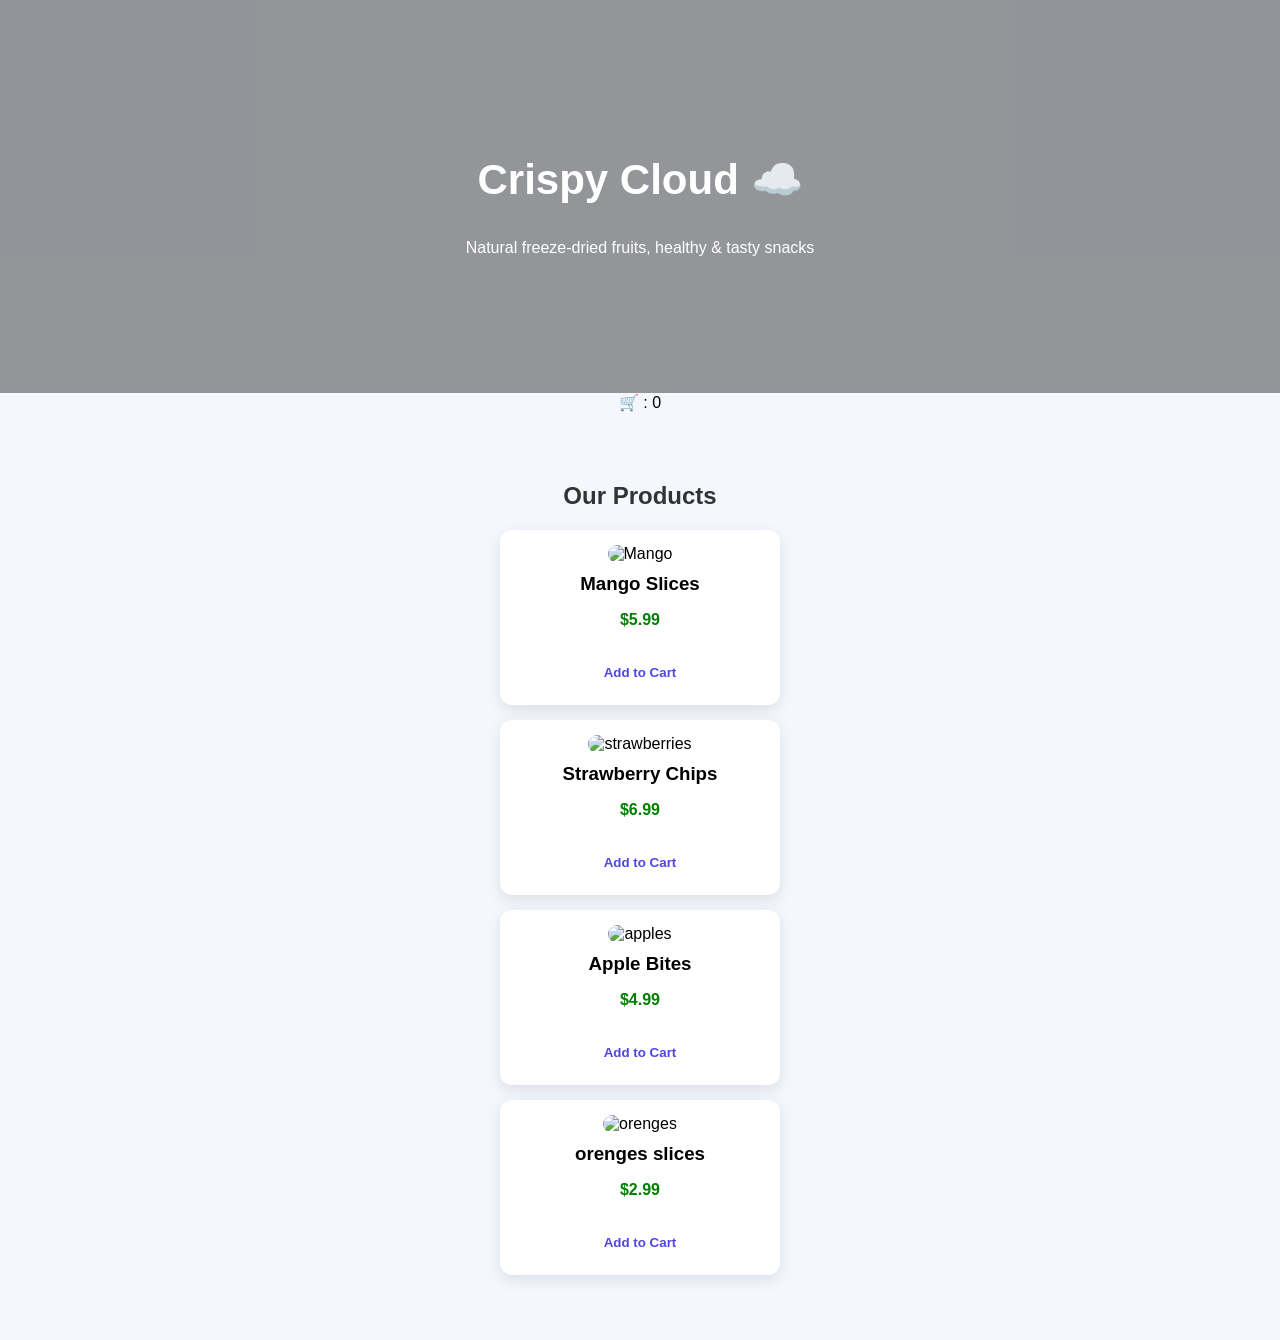
==== landing page crispy cloud/landing.html @ 9ec24c6e "sycn changes" ====
<!DOCTYPE html>
<html lang="en">
<head>
  <meta charset="UTF-8">
  <meta name="viewport" content="width=device-width, initial-scale=1.0">
  <title>Crispy Cloud</title>
  <link rel="stylesheet" href="style.css">
</head>

<body class="crispy">

  <!-- HERO -->
  <section class="hero">
    <h1>Crispy Cloud ☁️</h1>
    <p>Natural freeze-dried fruits, healthy & tasty snacks</p>

   
  </section>
  🛒 : <span id="cartCount">0</span>


  <!-- PRODUCTS -->
  <section class="products">

    <h2>Our Products</h2>

    <div class="card">
      <img src="https://images.pexels.com/photos/4499212/pexels-photo-4499212.jpeg"alt="Mango">
      <h3>Mango Slices</h3>
      <p>$5.99</p>
      <button onclick="addToCart('mango')">Add to Cart</button>
    </div>
    

    <div class="card">
      <img src="https://media.istockphoto.com/id/939430546/photo/freeze-dried-strawberries-on-a-slate-counter.jpg?s=1024x1024&w=is&k=20&c=JDBqrkuAlf7ROOGA_8keBMOjxjpba4OIApxmFnCRZI4=" alt="strawberries">
      <h3>Strawberry Chips</h3>
      <p>$6.99</p>
      <button onclick="addToCart('Strawberry Chips')">Add to Cart</button>
    </div>

    <div class="card">
      <img src="https://images.pexels.com/photos/6823266/pexels-photo-6823266.jpeg" alt="apples" >
      <h3>Apple Bites</h3>
      <p>$4.99</p>
      <button onclick="addToCart('Apple Bites')">Add to Cart</button>
    </div>

    <div class="card">
      <img src="    https://images.pexels.com/photos/3471790/pexels-photo-3471790.jpeg" alt="orenges" >
      <h3>orenges slices</h3>
      <p>$2.99</p>
      <button onclick="addToCart('orenges slices')">Add to Cart</button>
    </div>
  </section>
  <script src="script.js"></script>
</body>
</html>
---- landing page crispy cloud/style.css ----
body {
  margin: 0;
  font-family: Arial, sans-serif;
  background: #f5f7ff;
  text-align: center;
}

/* HERO */
.hero {
  background: linear-gradient(135deg, #4f46e5, #9333ea);
  color: white;
  padding: 100px 20px;
}

.hero h1 {
  font-size: 42px;
}

button {
  padding: 10px 20px;
  border: none;
  background: white;
  color: #4f46e5;
  cursor: pointer;
  margin-top: 10px;
  border-radius: 10px;
  font-weight: bold;
}

/* PRODUCTS */
.products {
  padding: 50px 20px;
}

.products h2 {
  margin-bottom: 20px;
  color: #333;
}

.card {
  background: white;
  margin: 15px auto;
  padding: 15px;
  width: 250px;
  border-radius: 12px;
  box-shadow: 0 5px 15px rgba(0,0,0,0.1);
}

.card img {
  width: 100%;
  border-radius: 10px;
}

.card h3 {
  margin: 10px 0 5px;
}

.card p {
  color: green;
  font-weight: bold;
}

/* WHY */
.why {
  padding: 50px 20px;
  background: #eef2ff;
}
.hero {
  background-image: url("https://images.unsplash.com/photo-1619566636858-adf3ef46400b?auto=format&fit=crop&w=1400");
  background-size: cover;
  background-position: center;
  color: white;
  padding: 120px 20px;
  position: relative;
}
.hero::before {
  content: "";
  position: absolute;
  top: 0;
  left: 0;
  height: 100%;
  width: 100%;
  background: rgba(0,0,0,0.4);
}

.hero * {
  position: relative;
  z-index: 1;
}
.cart {
  position: fixed;
  top: 15px;
  right: 15px;
  background: linear-gradient(135deg, #000, #333);
  color: white;
  padding: 33px 25px;
  font-size: 88px;
  border-radius: 50px;
  box-shadow: 0 5px 15px rgba(0,0,0,0.3);
}
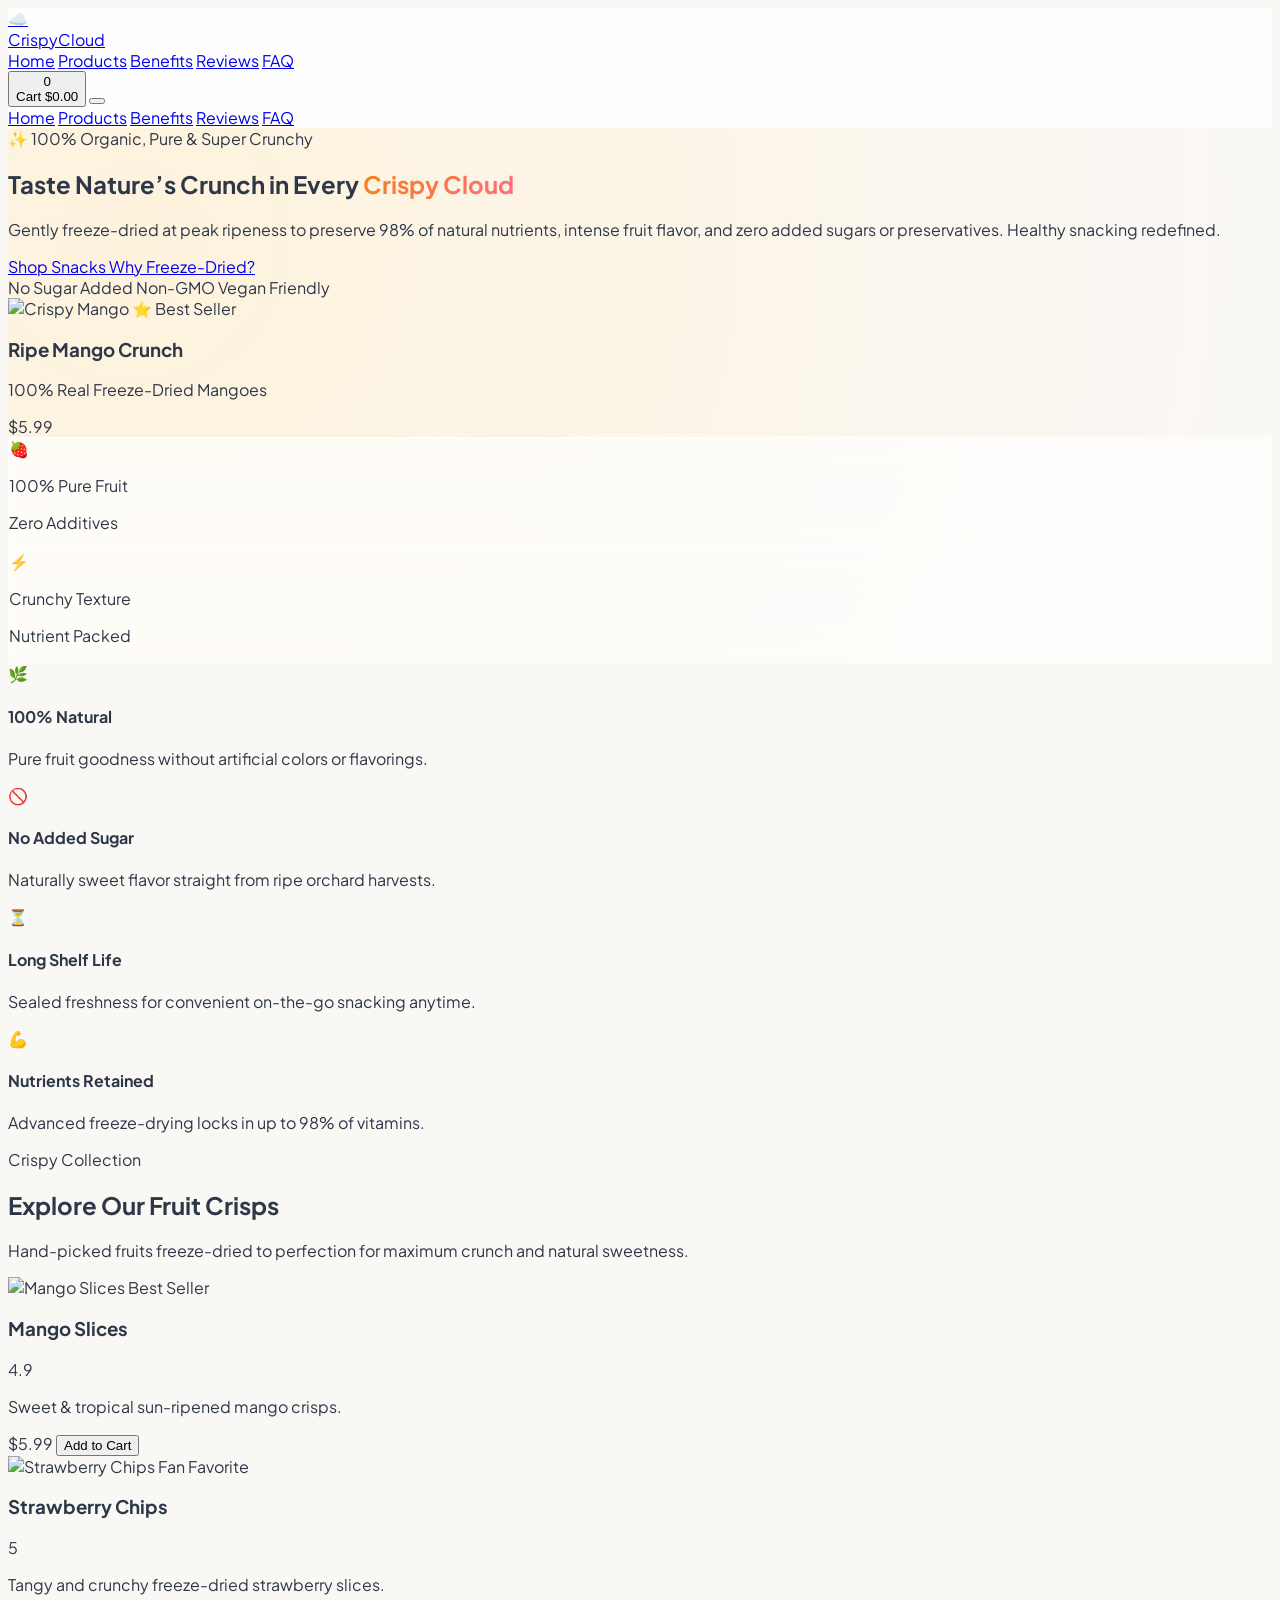
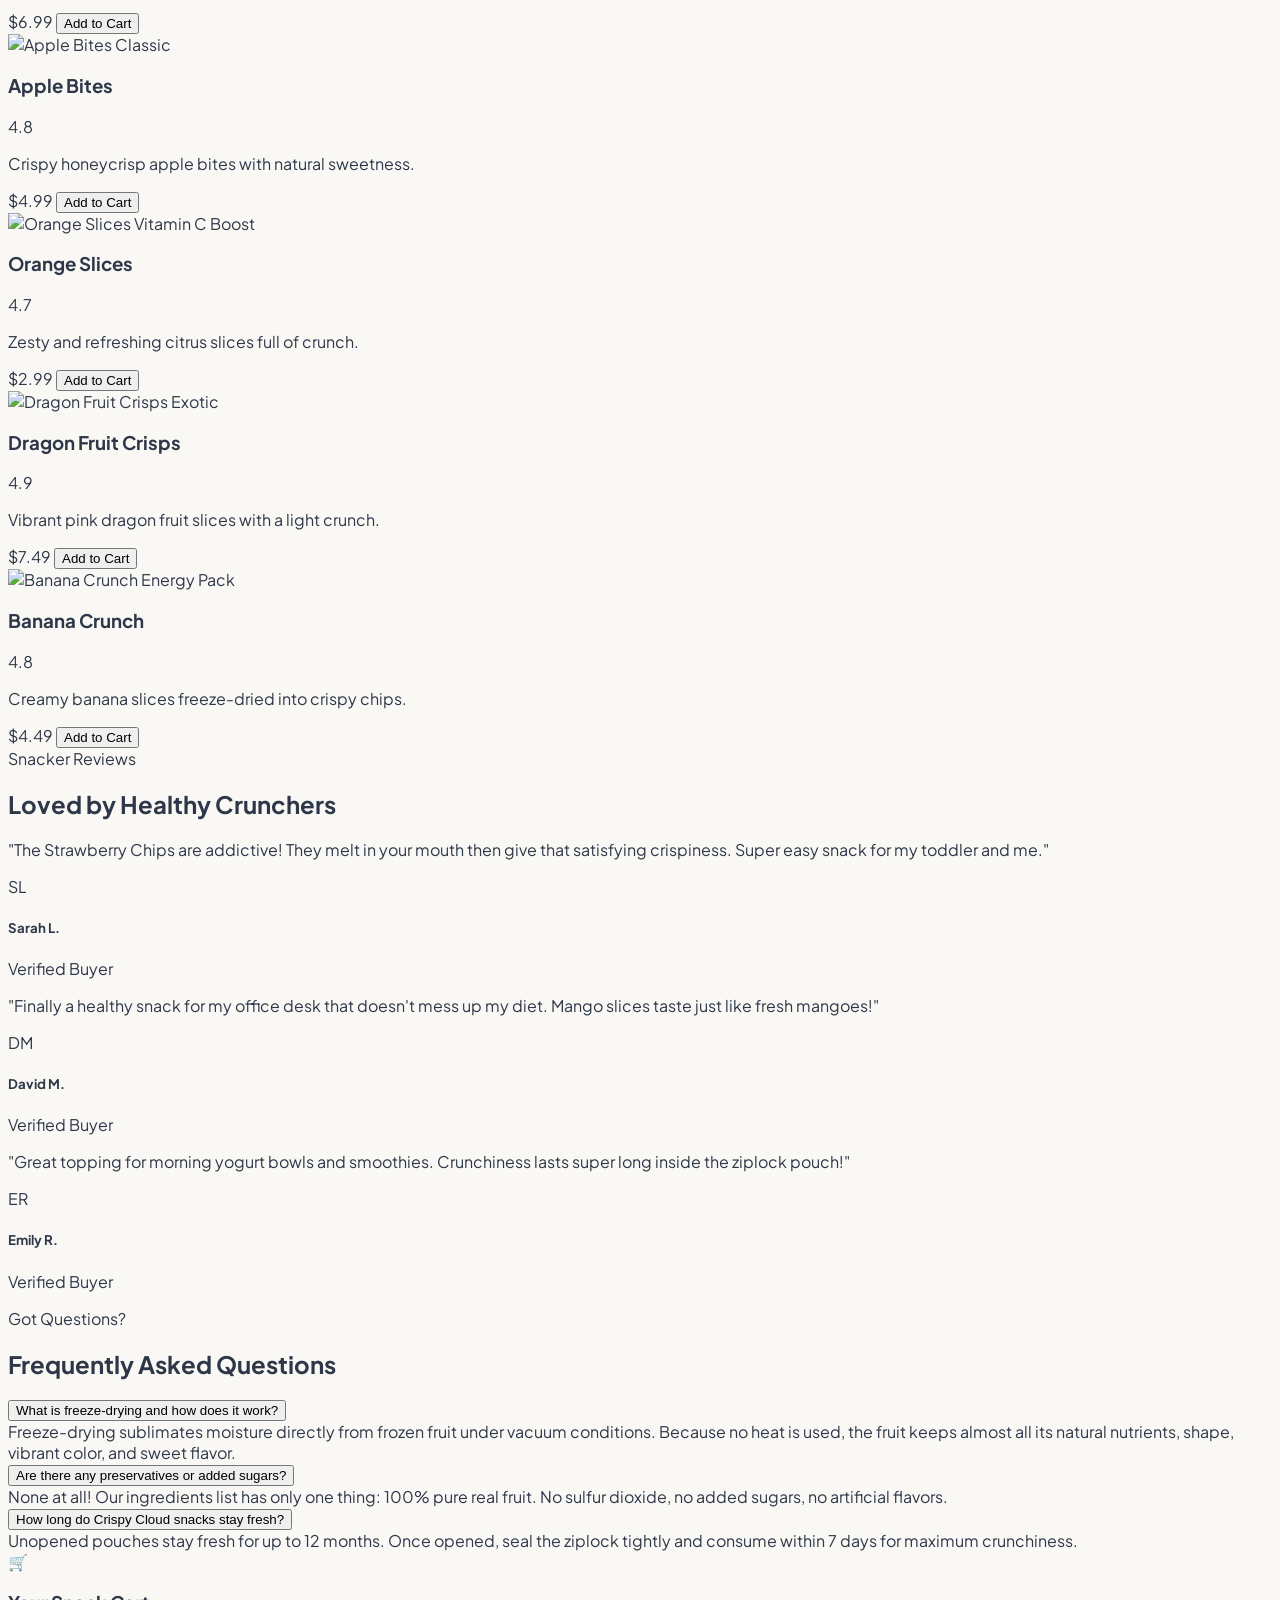
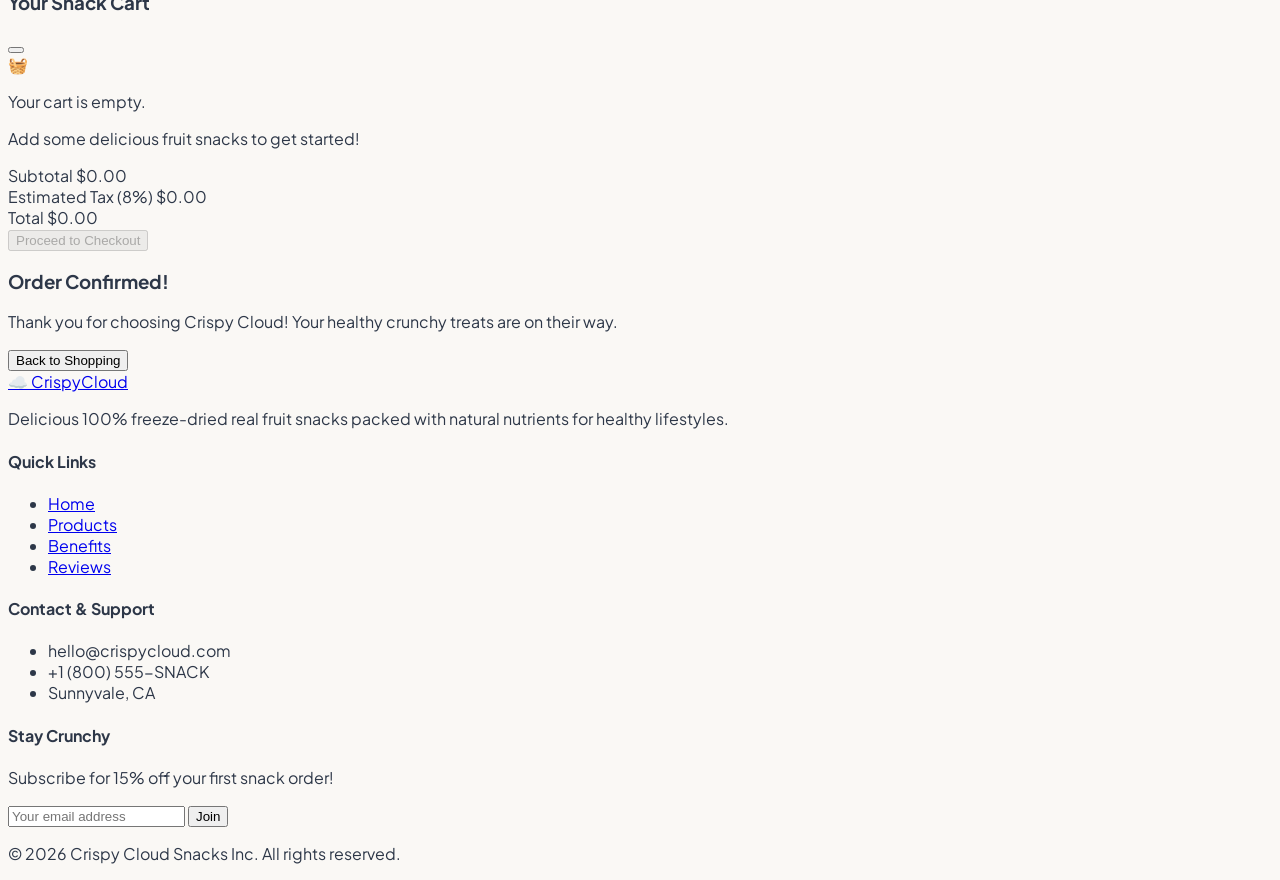
==== commit f46437f9: "Update Crisp Cloud code & UI fixes" ====
--- a/landing page crispy cloud/landing.html
+++ b/landing page crispy cloud/landing.html
@@ -1,59 +1,769 @@
-
 <!DOCTYPE html>
-<html lang="en">
+<html lang="en" class="scroll-smooth">
 <head>
   <meta charset="UTF-8">
   <meta name="viewport" content="width=device-width, initial-scale=1.0">
-  <title>Crispy Cloud</title>
-  <link rel="stylesheet" href="style.css">
+  <title>Crispy Cloud ☁️ | Freeze-Dried Natural Fruit Snacks</title>
+  
+  <link rel="preconnect" href="https://fonts.googleapis.com">
+  <link rel="preconnect" href="https://fonts.gstatic.com" crossorigin>
+  <link href="https://fonts.googleapis.com/css2?family=Plus+Jakarta+Sans:wght@400;500;600;700;800&family=Outfit:wght@500;600;700;800&display=swap" rel="stylesheet">
+  <script src="https://cdn.tailwindcss.com"></script>
+  <script src="https://cdnjs.cloudflare.com/ajax/libs/font-awesome/6.4.0/js/all.min.js"></script>
+
+  <script>
+    tailwind.config = {
+      theme: {
+        extend: {
+          fontFamily: {
+            sans: ['Plus Jakarta Sans', 'sans-serif'],
+            heading: ['Outfit', 'sans-serif'],
+          },
+          colors: {
+            brand: {
+              50: '#fff9ed',
+              100: '#fef1d6',
+              200: '#fce0ac',
+              300: '#fbc978',
+              400: '#f9a742',
+              500: '#f78318',
+              600: '#e8650c',
+              700: '#c04a0c',
+              800: '#993a12',
+              900: '#7b3113',
+            },
+            cloud: {
+              bg: '#FAF8F5',
+              card: '#FFFFFF',
+              accent: '#38BDF8',
+              pink: '#FF6B81',
+              purple: '#A855F7'
+            }
+          },
+          boxShadow: {
+            'soft': '0 10px 30px -10px rgba(247, 131, 24, 0.15)',
+            'card': '0 12px 35px rgba(0, 0, 0, 0.04)',
+            'glass': '0 8px 32px 0 rgba(31, 38, 135, 0.07)',
+          },
+          animation: {
+            'float': 'float 4s ease-in-out infinite',
+            'bounce-slow': 'bounce 3s infinite',
+          },
+          keyframes: {
+            float: {
+              '0%, 100%': { transform: 'translateY(0px)' },
+              '50%': { transform: 'translateY(-12px)' },
+            }
+          }
+        }
+      }
+    }
+  </script>
+
+  <style>
+    body {
+      background-color: #FAF8F5;
+      font-family: 'Plus Jakarta Sans', sans-serif;
+      color: #2D3748;
+    }
+    
+    .glass-nav {
+      background: rgba(255, 255, 255, 0.85);
+      backdrop-filter: blur(12px);
+      -webkit-backdrop-filter: blur(12px);
+    }
+
+    .glass-card {
+      background: rgba(255, 255, 255, 0.7);
+      backdrop-filter: blur(16px);
+      -webkit-backdrop-filter: blur(16px);
+      border: 1px solid rgba(255, 255, 255, 0.8);
+    }
+
+    .gradient-hero {
+      background: radial-gradient(circle at 10% 20%, rgba(254, 241, 214, 0.8) 0%, rgba(250, 248, 245, 1) 90%);
+    }
+
+    .text-gradient {
+      background: linear-gradient(135deg, #f78318 0%, #FF6B81 100%);
+      background-clip: text;
+      -webkit-background-clip: text;
+      -webkit-text-fill-color: transparent;
+    }
+
+    /* Custom scrollbar */
+    ::-webkit-scrollbar {
+      width: 8px;
+    }
+    ::-webkit-scrollbar-track {
+      background: #FAF8F5;
+    }
+    ::-webkit-scrollbar-thumb {
+      background: #fcd34d;
+      border-radius: 9999px;
+    }
+  </style>
 </head>
-
-<body class="crispy">
-
-  <!-- HERO -->
-  <section class="hero">
-    <h1>Crispy Cloud ☁️</h1>
-    <p>Natural freeze-dried fruits, healthy & tasty snacks</p>
-
-   
+<body class="antialiased text-gray-800 overflow-x-hidden selection:bg-brand-200 selection:text-brand-900">
+
+  <!-- HEADER & NAVIGATION -->
+  <header class="fixed top-0 left-0 right-0 z-40 transition-all duration-300 glass-nav border-b border-orange-100/50">
+    <div class="max-w-7xl mx-auto px-4 sm:px-6 lg:px-8 h-20 flex items-center justify-between">
+      
+      <!-- Logo -->
+      <a href="#" class="flex items-center gap-2 group">
+        <div class="w-10 h-10 rounded-2xl bg-gradient-to-tr from-brand-400 to-amber-300 flex items-center justify-center text-xl shadow-md transform group-hover:rotate-12 transition-transform duration-300">
+          ☁️
+        </div>
+        <span class="font-heading font-extrabold text-2xl tracking-tight text-gray-900">
+          Crispy<span class="text-brand-500">Cloud</span>
+        </span>
+      </a>
+
+      <!-- Desktop Links -->
+      <nav class="hidden md:flex items-center space-x-8 font-medium text-gray-600">
+        <a href="#home" class="hover:text-brand-500 transition-colors">Home</a>
+        <a href="#products" class="hover:text-brand-500 transition-colors">Products</a>
+        <a href="#benefits" class="hover:text-brand-500 transition-colors">Benefits</a>
+        <a href="#reviews" class="hover:text-brand-500 transition-colors">Reviews</a>
+        <a href="#faq" class="hover:text-brand-500 transition-colors">FAQ</a>
+      </nav>
+
+      <!-- Cart Button & Mobile Menu Trigger -->
+      <div class="flex items-center gap-4">
+        <button id="cartToggleBtn" onclick="toggleCartDrawer()" class="relative bg-brand-500 hover:bg-brand-600 text-white font-semibold px-4 py-2.5 rounded-2xl shadow-soft hover:shadow-lg transition-all flex items-center gap-3 group active:scale-95">
+          <div class="relative">
+            <i class="fa-solid font-bold fa-basket-shopping text-lg group-hover:scale-110 transition-transform"></i>
+            <span id="cartBadge" class="absolute -top-2.5 -right-3 bg-cloud-pink text-white text-xs font-extrabold w-5 h-5 rounded-full flex items-center justify-center border-2 border-white scale-0 transition-transform">0</span>
+          </div>
+          <span class="hidden sm:inline text-sm font-bold">Cart</span>
+          <span id="cartTotalHeader" class="bg-brand-600/60 px-2 py-0.5 rounded-lg text-xs font-bold">$0.00</span>
+        </button>
+
+        <button onclick="toggleMobileMenu()" class="md:hidden text-gray-700 hover:text-brand-500 focus:outline-none p-2">
+          <i class="fa-solid fa-bars text-2xl"></i>
+        </button>
+      </div>
+    </div>
+
+    <!-- Mobile Nav Menu -->
+    <div id="mobileMenu" class="hidden md:hidden bg-white/95 backdrop-blur-lg border-b border-gray-100 px-4 pt-2 pb-6 space-y-3">
+      <a href="#home" onclick="toggleMobileMenu()" class="block py-2 text-gray-700 font-medium hover:text-brand-500">Home</a>
+      <a href="#products" onclick="toggleMobileMenu()" class="block py-2 text-gray-700 font-medium hover:text-brand-500">Products</a>
+      <a href="#benefits" onclick="toggleMobileMenu()" class="block py-2 text-gray-700 font-medium hover:text-brand-500">Benefits</a>
+      <a href="#reviews" onclick="toggleMobileMenu()" class="block py-2 text-gray-700 font-medium hover:text-brand-500">Reviews</a>
+      <a href="#faq" onclick="toggleMobileMenu()" class="block py-2 text-gray-700 font-medium hover:text-brand-500">FAQ</a>
+    </div>
+  </header>
+
+  <!-- HERO SECTION -->
+  <section id="home" class="pt-32 pb-20 md:pt-40 md:pb-28 gradient-hero relative overflow-hidden">
+    <!-- Ambient Blur Circles -->
+    <div class="absolute top-20 left-10 w-72 h-72 bg-amber-200/40 rounded-full blur-3xl -z-10"></div>
+    <div class="absolute bottom-10 right-10 w-96 h-96 bg-rose-200/30 rounded-full blur-3xl -z-10"></div>
+
+    <div class="max-w-7xl mx-auto px-4 sm:px-6 lg:px-8">
+      <div class="grid grid-cols-1 lg:grid-cols-2 gap-12 lg:gap-8 items-center">
+        
+        <!-- Left Content -->
+        <div class="space-y-6 text-center lg:text-left">
+          <div class="inline-flex items-center gap-2 px-4 py-2 rounded-full bg-orange-100/80 border border-orange-200 text-brand-700 text-sm font-bold shadow-sm">
+            <span class="animate-pulse">✨</span> 100% Organic, Pure & Super Crunchy
+          </div>
+
+          <h1 class="font-heading font-extrabold text-4xl sm:text-5xl lg:text-6xl text-gray-900 leading-tight">
+            Taste Nature’s Crunch in Every <span class="text-gradient">Crispy Cloud</span>
+          </h1>
+
+          <p class="text-lg text-gray-600 max-w-xl mx-auto lg:mx-0 leading-relaxed">
+            Gently freeze-dried at peak ripeness to preserve 98% of natural nutrients, intense fruit flavor, and zero added sugars or preservatives. Healthy snacking redefined.
+          </p>
+
+          <!-- Action Buttons -->
+          <div class="flex flex-col sm:flex-row items-center justify-center lg:justify-start gap-4 pt-2">
+            <a href="#products" class="w-full sm:w-auto bg-brand-500 hover:bg-brand-600 text-white font-bold px-8 py-4 rounded-2xl shadow-soft hover:shadow-xl hover:-translate-y-0.5 transition-all text-center">
+              Shop Snacks <i class="fa-solid fa-arrow-right ml-2 text-sm"></i>
+            </a>
+            <a href="#benefits" class="w-full sm:w-auto bg-white hover:bg-gray-50 text-gray-800 border border-gray-200 font-bold px-8 py-4 rounded-2xl shadow-sm hover:shadow transition-all text-center">
+              Why Freeze-Dried?
+            </a>
+          </div>
+
+          <!-- Quick Trust Indicators -->
+          <div class="pt-6 border-t border-orange-100 flex items-center justify-center lg:justify-start gap-6 text-xs sm:text-sm font-semibold text-gray-500">
+            <span class="flex items-center gap-1.5"><i class="fa-solid fa-circle-check text-green-500"></i> No Sugar Added</span>
+            <span class="flex items-center gap-1.5"><i class="fa-solid fa-circle-check text-green-500"></i> Non-GMO</span>
+            <span class="flex items-center gap-1.5"><i class="fa-solid fa-circle-check text-green-500"></i> Vegan Friendly</span>
+          </div>
+        </div>
+
+        <!-- Right Visual Showcase -->
+        <div class="relative flex justify-center items-center">
+          <!-- Main Floating Card Display -->
+          <div class="relative w-full max-w-md lg:max-w-lg">
+            
+            <div class="relative z-10 bg-white p-4 sm:p-6 rounded-3xl shadow-card border border-orange-100 animate-float">
+              <div class="relative h-64 sm:h-80 rounded-2xl overflow-hidden bg-gradient-to-br from-amber-50 to-orange-100">
+                <img src="https://images.pexels.com/photos/4499212/pexels-photo-4499212.jpeg" alt="Crispy Mango" class="w-full h-full object-cover object-center transform hover:scale-105 transition-transform duration-500">
+                <span class="absolute top-3 left-3 bg-brand-500 text-white text-xs font-bold px-3 py-1 rounded-full shadow-md">⭐ Best Seller</span>
+              </div>
+              <div class="mt-4 flex justify-between items-center">
+                <div>
+                  <h3 class="font-heading font-bold text-xl text-gray-900">Ripe Mango Crunch</h3>
+                  <p class="text-sm text-gray-500">100% Real Freeze-Dried Mangoes</p>
+                </div>
+                <div class="text-right">
+                  <span class="text-2xl font-extrabold text-brand-600">$5.99</span>
+                </div>
+              </div>
+            </div>
+
+            <!-- Floating Badge 1 -->
+            <div class="absolute -top-6 -left-6 z-20 glass-card p-3 rounded-2xl shadow-lg flex items-center gap-3 border border-white/60">
+              <div class="w-10 h-10 rounded-xl bg-orange-100 text-brand-500 flex items-center justify-center text-xl">🍓</div>
+              <div>
+                <p class="text-xs text-gray-500 font-semibold">100% Pure Fruit</p>
+                <p class="text-xs font-bold text-gray-800">Zero Additives</p>
+              </div>
+            </div>
+
+            <!-- Floating Badge 2 -->
+            <div class="absolute -bottom-6 -right-6 z-20 glass-card p-3 rounded-2xl shadow-lg flex items-center gap-3 border border-white/60">
+              <div class="w-10 h-10 rounded-xl bg-amber-100 text-amber-600 flex items-center justify-center text-xl">⚡</div>
+              <div>
+                <p class="text-xs text-gray-500 font-semibold">Crunchy Texture</p>
+                <p class="text-xs font-bold text-gray-800">Nutrient Packed</p>
+              </div>
+            </div>
+
+          </div>
+        </div>
+
+      </div>
+    </div>
   </section>
-  🛒 : <span id="cartCount">0</span>
-
-
-  <!-- PRODUCTS -->
-  <section class="products">
-
-    <h2>Our Products</h2>
-
-    <div class="card">
-      <img src="https://images.pexels.com/photos/4499212/pexels-photo-4499212.jpeg"alt="Mango">
-      <h3>Mango Slices</h3>
-      <p>$5.99</p>
-      <button onclick="addToCart('mango')">Add to Cart</button>
-    </div>
-    
-
-    <div class="card">
-      <img src="https://media.istockphoto.com/id/939430546/photo/freeze-dried-strawberries-on-a-slate-counter.jpg?s=1024x1024&w=is&k=20&c=JDBqrkuAlf7ROOGA_8keBMOjxjpba4OIApxmFnCRZI4=" alt="strawberries">
-      <h3>Strawberry Chips</h3>
-      <p>$6.99</p>
-      <button onclick="addToCart('Strawberry Chips')">Add to Cart</button>
-    </div>
-
-    <div class="card">
-      <img src="https://images.pexels.com/photos/6823266/pexels-photo-6823266.jpeg" alt="apples" >
-      <h3>Apple Bites</h3>
-      <p>$4.99</p>
-      <button onclick="addToCart('Apple Bites')">Add to Cart</button>
-    </div>
-
-    <div class="card">
-      <img src="    https://images.pexels.com/photos/3471790/pexels-photo-3471790.jpeg" alt="orenges" >
-      <h3>orenges slices</h3>
-      <p>$2.99</p>
-      <button onclick="addToCart('orenges slices')">Add to Cart</button>
+
+  <!-- HIGHLIGHT FEATURES -->
+  <section id="benefits" class="py-16 bg-white border-y border-orange-100/60">
+    <div class="max-w-7xl mx-auto px-4 sm:px-6 lg:px-8">
+      <div class="grid grid-cols-2 md:grid-cols-4 gap-6 lg:gap-8">
+        
+        <div class="p-6 rounded-2xl bg-cloud-bg border border-gray-100 text-center hover:shadow-md transition-shadow">
+          <div class="w-12 h-12 mx-auto mb-4 rounded-2xl bg-emerald-100 text-emerald-600 flex items-center justify-center text-2xl">🌿</div>
+          <h4 class="font-heading font-bold text-gray-900 text-lg mb-1">100% Natural</h4>
+          <p class="text-xs text-gray-500">Pure fruit goodness without artificial colors or flavorings.</p>
+        </div>
+
+        <div class="p-6 rounded-2xl bg-cloud-bg border border-gray-100 text-center hover:shadow-md transition-shadow">
+          <div class="w-12 h-12 mx-auto mb-4 rounded-2xl bg-rose-100 text-rose-500 flex items-center justify-center text-2xl">🚫</div>
+          <h4 class="font-heading font-bold text-gray-900 text-lg mb-1">No Added Sugar</h4>
+          <p class="text-xs text-gray-500">Naturally sweet flavor straight from ripe orchard harvests.</p>
+        </div>
+
+        <div class="p-6 rounded-2xl bg-cloud-bg border border-gray-100 text-center hover:shadow-md transition-shadow">
+          <div class="w-12 h-12 mx-auto mb-4 rounded-2xl bg-amber-100 text-amber-600 flex items-center justify-center text-2xl">⏳</div>
+          <h4 class="font-heading font-bold text-gray-900 text-lg mb-1">Long Shelf Life</h4>
+          <p class="text-xs text-gray-500">Sealed freshness for convenient on-the-go snacking anytime.</p>
+        </div>
+
+        <div class="p-6 rounded-2xl bg-cloud-bg border border-gray-100 text-center hover:shadow-md transition-shadow">
+          <div class="w-12 h-12 mx-auto mb-4 rounded-2xl bg-sky-100 text-sky-600 flex items-center justify-center text-2xl">💪</div>
+          <h4 class="font-heading font-bold text-gray-900 text-lg mb-1">Nutrients Retained</h4>
+          <p class="text-xs text-gray-500">Advanced freeze-drying locks in up to 98% of vitamins.</p>
+        </div>
+
+      </div>
     </div>
   </section>
-  <script src="script.js"></script>
+
+  <!-- PRODUCTS SECTION -->
+  <section id="products" class="py-20 max-w-7xl mx-auto px-4 sm:px-6 lg:px-8">
+    <div class="text-center max-w-2xl mx-auto mb-14">
+      <span class="text-brand-500 font-bold text-sm uppercase tracking-wider">Crispy Collection</span>
+      <h2 class="font-heading font-extrabold text-3xl sm:text-4xl text-gray-900 mt-2">
+        Explore Our Fruit Crisps
+      </h2>
+      <p class="text-gray-600 mt-3">Hand-picked fruits freeze-dried to perfection for maximum crunch and natural sweetness.</p>
+    </div>
+
+    <!-- Product Grid -->
+    <div id="productGrid" class="grid grid-cols-1 sm:grid-cols-2 lg:grid-cols-3 gap-8">
+      <!-- Injected via JavaScript dynamically -->
+    </div>
+  </section>
+
+  <!-- TESTIMONIALS SECTION -->
+  <section id="reviews" class="py-20 bg-amber-50/50 relative">
+    <div class="max-w-7xl mx-auto px-4 sm:px-6 lg:px-8">
+      <div class="text-center max-w-2xl mx-auto mb-14">
+        <span class="text-brand-500 font-bold text-sm uppercase tracking-wider">Snacker Reviews</span>
+        <h2 class="font-heading font-extrabold text-3xl sm:text-4xl text-gray-900 mt-2">Loved by Healthy Crunchers</h2>
+      </div>
+
+      <div class="grid grid-cols-1 md:grid-cols-3 gap-8">
+        
+        <div class="bg-white p-8 rounded-3xl shadow-card border border-orange-100 flex flex-col justify-between">
+          <div>
+            <div class="flex text-amber-400 gap-1 mb-4">
+              <i class="fa-solid fa-star"></i><i class="fa-solid fa-star"></i><i class="fa-solid fa-star"></i><i class="fa-solid fa-star"></i><i class="fa-solid fa-star"></i>
+            </div>
+            <p class="text-gray-600 italic mb-6">"The Strawberry Chips are addictive! They melt in your mouth then give that satisfying crispiness. Super easy snack for my toddler and me."</p>
+          </div>
+          <div class="flex items-center gap-3">
+            <div class="w-10 h-10 rounded-full bg-rose-200 text-rose-700 font-bold flex items-center justify-center">SL</div>
+            <div>
+              <h5 class="font-bold text-gray-900 text-sm">Sarah L.</h5>
+              <p class="text-xs text-gray-400">Verified Buyer</p>
+            </div>
+          </div>
+        </div>
+
+        <div class="bg-white p-8 rounded-3xl shadow-card border border-orange-100 flex flex-col justify-between">
+          <div>
+            <div class="flex text-amber-400 gap-1 mb-4">
+              <i class="fa-solid fa-star"></i><i class="fa-solid fa-star"></i><i class="fa-solid fa-star"></i><i class="fa-solid fa-star"></i><i class="fa-solid fa-star"></i>
+            </div>
+            <p class="text-gray-600 italic mb-6">"Finally a healthy snack for my office desk that doesn't mess up my diet. Mango slices taste just like fresh mangoes!"</p>
+          </div>
+          <div class="flex items-center gap-3">
+            <div class="w-10 h-10 rounded-full bg-amber-200 text-amber-700 font-bold flex items-center justify-center">DM</div>
+            <div>
+              <h5 class="font-bold text-gray-900 text-sm">David M.</h5>
+              <p class="text-xs text-gray-400">Verified Buyer</p>
+            </div>
+          </div>
+        </div>
+
+        <div class="bg-white p-8 rounded-3xl shadow-card border border-orange-100 flex flex-col justify-between">
+          <div>
+            <div class="flex text-amber-400 gap-1 mb-4">
+              <i class="fa-solid fa-star"></i><i class="fa-solid fa-star"></i><i class="fa-solid fa-star"></i><i class="fa-solid fa-star"></i><i class="fa-solid fa-star"></i>
+            </div>
+            <p class="text-gray-600 italic mb-6">"Great topping for morning yogurt bowls and smoothies. Crunchiness lasts super long inside the ziplock pouch!"</p>
+          </div>
+          <div class="flex items-center gap-3">
+            <div class="w-10 h-10 rounded-full bg-sky-200 text-sky-700 font-bold flex items-center justify-center">ER</div>
+            <div>
+              <h5 class="font-bold text-gray-900 text-sm">Emily R.</h5>
+              <p class="text-xs text-gray-400">Verified Buyer</p>
+            </div>
+          </div>
+        </div>
+
+      </div>
+    </div>
+  </section>
+
+  <!-- FAQ SECTION -->
+  <section id="faq" class="py-20 max-w-4xl mx-auto px-4 sm:px-6 lg:px-8">
+    <div class="text-center mb-12">
+      <span class="text-brand-500 font-bold text-sm uppercase tracking-wider">Got Questions?</span>
+      <h2 class="font-heading font-extrabold text-3xl sm:text-4xl text-gray-900 mt-2">Frequently Asked Questions</h2>
+    </div>
+
+    <div class="space-y-4">
+      
+      <div class="bg-white rounded-2xl border border-gray-200 overflow-hidden">
+        <button onclick="toggleFaq(1)" class="w-full text-left p-6 font-bold text-gray-900 flex justify-between items-center hover:bg-gray-50">
+          <span>What is freeze-drying and how does it work?</span>
+          <i id="faq-icon-1" class="fa-solid fa-chevron-down text-brand-500 transition-transform"></i>
+        </button>
+        <div id="faq-ans-1" class="hidden px-6 pb-6 text-gray-600 text-sm leading-relaxed">
+          Freeze-drying sublimates moisture directly from frozen fruit under vacuum conditions. Because no heat is used, the fruit keeps almost all its natural nutrients, shape, vibrant color, and sweet flavor.
+        </div>
+      </div>
+
+      <div class="bg-white rounded-2xl border border-gray-200 overflow-hidden">
+        <button onclick="toggleFaq(2)" class="w-full text-left p-6 font-bold text-gray-900 flex justify-between items-center hover:bg-gray-50">
+          <span>Are there any preservatives or added sugars?</span>
+          <i id="faq-icon-2" class="fa-solid fa-chevron-down text-brand-500 transition-transform"></i>
+        </button>
+        <div id="faq-ans-2" class="hidden px-6 pb-6 text-gray-600 text-sm leading-relaxed">
+          None at all! Our ingredients list has only one thing: 100% pure real fruit. No sulfur dioxide, no added sugars, no artificial flavors.
+        </div>
+      </div>
+
+      <div class="bg-white rounded-2xl border border-gray-200 overflow-hidden">
+        <button onclick="toggleFaq(3)" class="w-full text-left p-6 font-bold text-gray-900 flex justify-between items-center hover:bg-gray-50">
+          <span>How long do Crispy Cloud snacks stay fresh?</span>
+          <i id="faq-icon-3" class="fa-solid fa-chevron-down text-brand-500 transition-transform"></i>
+        </button>
+        <div id="faq-ans-3" class="hidden px-6 pb-6 text-gray-600 text-sm leading-relaxed">
+          Unopened pouches stay fresh for up to 12 months. Once opened, seal the ziplock tightly and consume within 7 days for maximum crunchiness.
+        </div>
+      </div>
+
+    </div>
+  </section>
+
+  <!-- SLIDE-OUT CART SIDEBAR DRAWER -->
+  <div id="cartDrawer" class="fixed inset-0 z-50 pointer-events-none transition-opacity duration-300 opacity-0">
+    <!-- Overlay backdrop -->
+    <div id="cartBackdrop" onclick="toggleCartDrawer()" class="absolute inset-0 bg-black/40 backdrop-blur-sm transition-opacity"></div>
+
+    <div class="absolute right-0 top-0 bottom-0 w-full max-w-md bg-white shadow-2xl flex flex-col transform translate-x-full transition-transform duration-300 ease-out pointer-events-auto" id="cartPanel">
+      
+      <!-- Drawer Header -->
+      <div class="p-6 border-b border-gray-100 flex items-center justify-between bg-cloud-bg">
+        <div class="flex items-center gap-2">
+          <span class="text-xl">🛒</span>
+          <h3 class="font-heading font-extrabold text-xl text-gray-900">Your Snack Cart</h3>
+        </div>
+        <button onclick="toggleCartDrawer()" class="w-8 h-8 rounded-full bg-gray-200 text-gray-600 hover:bg-gray-300 flex items-center justify-center transition-colors">
+          <i class="fa-solid fa-xmark"></i>
+        </button>
+      </div>
+
+      <!-- Cart Item List -->
+      <div id="cartItemsContainer" class="flex-1 overflow-y-auto p-6 space-y-4">
+        <!-- Dynamic Cart Items -->
+      </div>
+
+      <!-- Drawer Footer -->
+      <div class="p-6 border-t border-gray-100 bg-cloud-bg space-y-4">
+        <div class="space-y-1.5 text-sm">
+          <div class="flex justify-between text-gray-600">
+            <span>Subtotal</span>
+            <span id="cartSubtotal" class="font-semibold">$0.00</span>
+          </div>
+          <div class="flex justify-between text-gray-600">
+            <span>Estimated Tax (8%)</span>
+            <span id="cartTax" class="font-semibold">$0.00</span>
+          </div>
+          <div class="flex justify-between text-lg font-bold text-gray-900 pt-2 border-t border-gray-200">
+            <span>Total</span>
+            <span id="cartGrandTotal" class="text-brand-600">$0.00</span>
+          </div>
+        </div>
+
+        <button onclick="triggerCheckout()" id="checkoutBtn" disabled class="w-full bg-brand-500 hover:bg-brand-600 disabled:bg-gray-300 text-white font-bold py-3.5 rounded-2xl shadow-soft transition-all text-center">
+          Proceed to Checkout
+        </button>
+      </div>
+
+    </div>
+  </div>
+
+  <!-- CHECKOUT SUCCESS MODAL -->
+  <div id="checkoutModal" class="fixed inset-0 z-50 flex items-center justify-center p-4 bg-black/50 backdrop-blur-sm hidden">
+    <div class="bg-white rounded-3xl p-8 max-w-sm w-full text-center shadow-2xl transform scale-95 transition-transform">
+      <div class="w-16 h-16 bg-green-100 text-green-500 rounded-full flex items-center justify-center text-3xl mx-auto mb-4">
+        <i class="fa-solid fa-check"></i>
+      </div>
+      <h3 class="font-heading font-extrabold text-2xl text-gray-900 mb-2">Order Confirmed!</h3>
+      <p class="text-sm text-gray-600 mb-6">Thank you for choosing Crispy Cloud! Your healthy crunchy treats are on their way.</p>
+      <button onclick="closeCheckoutModal()" class="w-full bg-brand-500 hover:bg-brand-600 text-white font-bold py-3 rounded-2xl transition-colors">
+        Back to Shopping
+      </button>
+    </div>
+  </div>
+
+  <!-- FOOTER -->
+  <footer class="bg-gray-900 text-white pt-16 pb-12 border-t border-gray-800">
+    <div class="max-w-7xl mx-auto px-4 sm:px-6 lg:px-8">
+      <div class="grid grid-cols-1 md:grid-cols-4 gap-10 pb-12 border-b border-gray-800">
+        
+        <div class="space-y-4">
+          <a href="#" class="flex items-center gap-2">
+            <span class="text-2xl">☁️</span>
+            <span class="font-heading font-extrabold text-2xl text-white">Crispy<span class="text-brand-400">Cloud</span></span>
+          </a>
+          <p class="text-sm text-gray-400 leading-relaxed">Delicious 100% freeze-dried real fruit snacks packed with natural nutrients for healthy lifestyles.</p>
+        </div>
+
+        <div>
+          <h4 class="font-bold text-white mb-4">Quick Links</h4>
+          <ul class="space-y-2 text-sm text-gray-400">
+            <li><a href="#home" class="hover:text-brand-400 transition-colors">Home</a></li>
+            <li><a href="#products" class="hover:text-brand-400 transition-colors">Products</a></li>
+            <li><a href="#benefits" class="hover:text-brand-400 transition-colors">Benefits</a></li>
+            <li><a href="#reviews" class="hover:text-brand-400 transition-colors">Reviews</a></li>
+          </ul>
+        </div>
+
+        <div>
+          <h4 class="font-bold text-white mb-4">Contact & Support</h4>
+          <ul class="space-y-2 text-sm text-gray-400">
+            <li><i class="fa-solid fa-envelope mr-2 text-brand-400"></i> hello@crispycloud.com</li>
+            <li><i class="fa-solid fa-phone mr-2 text-brand-400"></i> +1 (800) 555-SNACK</li>
+            <li><i class="fa-solid fa-location-dot mr-2 text-brand-400"></i> Sunnyvale, CA</li>
+          </ul>
+        </div>
+
+        <div>
+          <h4 class="font-bold text-white mb-4">Stay Crunchy</h4>
+          <p class="text-xs text-gray-400 mb-3">Subscribe for 15% off your first snack order!</p>
+          <div class="flex gap-2">
+            <input type="email" placeholder="Your email address" class="bg-gray-800 text-sm text-white px-3 py-2 rounded-xl focus:outline-none focus:ring-2 focus:ring-brand-400 w-full">
+            <button class="bg-brand-500 hover:bg-brand-600 px-4 py-2 rounded-xl text-sm font-bold transition-colors">Join</button>
+          </div>
+        </div>
+
+      </div>
+
+      <div class="pt-8 flex flex-col sm:flex-row items-center justify-between text-xs text-gray-500">
+        <p>© 2026 Crispy Cloud Snacks Inc. All rights reserved.</p>
+        <div class="flex space-x-4 mt-4 sm:mt-0">
+          <a href="#" class="hover:text-brand-400"><i class="fa-brands fa-instagram text-lg"></i></a>
+          <a href="#" class="hover:text-brand-400"><i class="fa-brands fa-facebook text-lg"></i></a>
+          <a href="#" class="hover:text-brand-400"><i class="fa-brands fa-tiktok text-lg"></i></a>
+        </div>
+      </div>
+    </div>
+  </footer>
+
+  <!-- JAVASCRIPT LOGIC -->
+  <script>
+    // Product Data Array
+    const products = [
+      {
+        id: 'mango',
+        name: 'Mango Slices',
+        price: 5.99,
+        rating: 4.9,
+        reviews: 128,
+        image: 'https://images.pexels.com/photos/4499212/pexels-photo-4499212.jpeg',
+        tag: 'Best Seller',
+        desc: 'Sweet & tropical sun-ripened mango crisps.'
+      },
+      {
+        id: 'strawberry',
+        name: 'Strawberry Chips',
+        price: 6.99,
+        rating: 5.0,
+        reviews: 210,
+        image: 'https://media.istockphoto.com/id/939430546/photo/freeze-dried-strawberries-on-a-slate-counter.jpg?s=1024x1024&w=is&k=20&c=JDBqrkuAlf7ROOGA_8keBMOjxjpba4OIApxmFnCRZI=',
+        tag: 'Fan Favorite',
+        desc: 'Tangy and crunchy freeze-dried strawberry slices.'
+      },
+      {
+        id: 'apple',
+        name: 'Apple Bites',
+        price: 4.99,
+        rating: 4.8,
+        reviews: 95,
+        image: 'https://images.pexels.com/photos/6823266/pexels-photo-6823266.jpeg',
+        tag: 'Classic',
+        desc: 'Crispy honeycrisp apple bites with natural sweetness.'
+      },
+      {
+        id: 'orange',
+        name: 'Orange Slices',
+        price: 2.99,
+        rating: 4.7,
+        reviews: 64,
+        image: 'https://images.pexels.com/photos/3471790/pexels-photo-3471790.jpeg',
+        tag: 'Vitamin C Boost',
+        desc: 'Zesty and refreshing citrus slices full of crunch.'
+      },
+      {
+        id: 'dragonfruit',
+        name: 'Dragon Fruit Crisps',
+        price: 7.49,
+        rating: 4.9,
+        reviews: 82,
+        image: 'https://images.pexels.com/photos/1435735/pexels-photo-1435735.jpeg',
+        tag: 'Exotic',
+        desc: 'Vibrant pink dragon fruit slices with a light crunch.'
+      },
+      {
+        id: 'banana',
+        name: 'Banana Crunch',
+        price: 4.49,
+        rating: 4.8,
+        reviews: 112,
+        image: 'https://images.pexels.com/photos/1093837/pexels-photo-1093837.jpeg',
+        tag: 'Energy Pack',
+        desc: 'Creamy banana slices freeze-dried into crispy chips.'
+      }
+    ];
+
+    // State
+    let cart = [];
+
+    // Render Product Cards
+    function renderProducts() {
+      const grid = document.getElementById('productGrid');
+      grid.innerHTML = products.map(product => `
+        <div class="bg-white rounded-3xl p-5 shadow-card border border-orange-100 flex flex-col justify-between hover:shadow-xl transition-all duration-300 group">
+          <div>
+            <!-- Image Wrapper -->
+            <div class="relative h-52 rounded-2xl overflow-hidden bg-gray-50 mb-4">
+              <img src="${product.image}" alt="${product.name}" class="w-full h-full object-cover object-center group-hover:scale-108 transition-transform duration-500">
+              <span class="absolute top-3 left-3 bg-white/90 backdrop-blur-md text-brand-700 font-bold text-xs px-3 py-1 rounded-full shadow-sm">
+                ${product.tag}
+              </span>
+            </div>
+
+            <!-- Header & Rating -->
+            <div class="flex justify-between items-start mb-2">
+              <h3 class="font-heading font-extrabold text-xl text-gray-900">${product.name}</h3>
+              <div class="flex items-center text-amber-400 text-xs font-bold gap-1 bg-amber-50 px-2 py-1 rounded-lg">
+                <i class="fa-solid fa-star"></i> ${product.rating}
+              </div>
+            </div>
+
+            <p class="text-xs text-gray-500 mb-4">${product.desc}</p>
+          </div>
+
+          <!-- Price & Action -->
+          <div class="flex items-center justify-between pt-3 border-t border-gray-100 mt-2">
+            <span class="font-heading text-2xl font-extrabold text-brand-600">$${product.price.toFixed(2)}</span>
+            <button onclick="addToCart('${product.id}')" class="bg-brand-500 hover:bg-brand-600 text-white font-bold px-4 py-2.5 rounded-xl shadow-soft hover:shadow duration-200 flex items-center gap-2 active:scale-95 text-sm">
+              <i class="fa-solid fa-plus text-xs"></i> Add to Cart
+            </button>
+          </div>
+        </div>
+      `).join('');
+    }
+
+    // Cart Operations
+    function addToCart(productId) {
+      const product = products.find(p => p.id === productId);
+      const existing = cart.find(item => item.id === productId);
+
+      if (existing) {
+        existing.qty += 1;
+      } else {
+        cart.push({ ...product, qty: 1 });
+      }
+
+      updateCartUI();
+      openCartDrawer();
+    }
+
+    function updateQuantity(productId, delta) {
+      const item = cart.find(p => p.id === productId);
+      if (!item) return;
+
+      item.qty += delta;
+      if (item.qty <= 0) {
+        cart = cart.filter(p => p.id !== productId);
+      }
+
+      updateCartUI();
+    }
+
+    function updateCartUI() {
+      // Header Total
+      const totalCount = cart.reduce((sum, item) => sum + item.qty, 0);
+      const subtotal = cart.reduce((sum, item) => sum + (item.price * item.qty), 0);
+      const tax = subtotal * 0.08;
+      const grandTotal = subtotal + tax;
+
+      // Update Badges
+      const badge = document.getElementById('cartBadge');
+      badge.innerText = totalCount;
+      if (totalCount > 0) {
+        badge.classList.remove('scale-0');
+        badge.classList.add('scale-100');
+      } else {
+        badge.classList.remove('scale-100');
+        badge.classList.add('scale-0');
+      }
+
+      document.getElementById('cartTotalHeader').innerText = `$${subtotal.toFixed(2)}`;
+
+      // Render Drawer Items
+      const container = document.getElementById('cartItemsContainer');
+      if (cart.length === 0) {
+        container.innerHTML = `
+          <div class="text-center py-12 text-gray-400">
+            <div class="text-4xl mb-3">🧺</div>
+            <p class="font-medium">Your cart is empty.</p>
+            <p class="text-xs text-gray-400 mt-1">Add some delicious fruit snacks to get started!</p>
+          </div>
+        `;
+      } else {
+        container.innerHTML = cart.map(item => `
+          <div class="flex items-center gap-4 bg-white p-3 rounded-2xl border border-gray-100 shadow-sm">
+            <img src="${item.image}" alt="${item.name}" class="w-16 h-16 object-cover rounded-xl">
+            <div class="flex-1">
+              <h4 class="font-bold text-gray-900 text-sm">${item.name}</h4>
+              <p class="text-xs text-brand-600 font-extrabold">$${(item.price * item.qty).toFixed(2)}</p>
+            </div>
+            <div class="flex items-center gap-2 bg-gray-100 px-2 py-1 rounded-xl">
+              <button onclick="updateQuantity('${item.id}', -1)" class="w-6 h-6 rounded-lg bg-white text-gray-700 hover:bg-gray-200 font-bold text-xs flex items-center justify-center">-</button>
+              <span class="text-xs font-bold w-4 text-center">${item.qty}</span>
+              <button onclick="updateQuantity('${item.id}', 1)" class="w-6 h-6 rounded-lg bg-white text-gray-700 hover:bg-gray-200 font-bold text-xs flex items-center justify-center">+</button>
+            </div>
+          </div>
+        `).join('');
+      }
+
+      // Totals
+      document.getElementById('cartSubtotal').innerText = `$${subtotal.toFixed(2)}`;
+      document.getElementById('cartTax').innerText = `$${tax.toFixed(2)}`;
+      document.getElementById('cartGrandTotal').innerText = `$${grandTotal.toFixed(2)}`;
+
+      // Checkout Button status
+      const checkoutBtn = document.getElementById('checkoutBtn');
+      checkoutBtn.disabled = cart.length === 0;
+    }
+
+    // Drawer Visibility
+    function toggleCartDrawer() {
+      const drawer = document.getElementById('cartDrawer');
+      const panel = document.getElementById('cartPanel');
+
+      if (drawer.classList.contains('opacity-0')) {
+        openCartDrawer();
+      } else {
+        closeCartDrawer();
+      }
+    }
+
+    function openCartDrawer() {
+      const drawer = document.getElementById('cartDrawer');
+      const panel = document.getElementById('cartPanel');
+      drawer.classList.remove('pointer-events-none', 'opacity-0');
+      drawer.classList.add('opacity-100');
+      panel.classList.remove('translate-x-full');
+    }
+
+    function closeCartDrawer() {
+      const drawer = document.getElementById('cartDrawer');
+      const panel = document.getElementById('cartPanel');
+      drawer.classList.add('opacity-0');
+      panel.classList.add('translate-x-full');
+      setTimeout(() => {
+        drawer.classList.add('pointer-events-none');
+      }, 300);
+    }
+
+    function toggleMobileMenu() {
+      const menu = document.getElementById('mobileMenu');
+      menu.classList.toggle('hidden');
+    }
+
+    function toggleFaq(num) {
+      const ans = document.getElementById(`faq-ans-${num}`);
+      const icon = document.getElementById(`faq-icon-${num}`);
+      
+      ans.classList.toggle('hidden');
+      icon.classList.toggle('rotate-180');
+    }
+
+    function triggerCheckout() {
+      if (cart.length === 0) return;
+      closeCartDrawer();
+      const modal = document.getElementById('checkoutModal');
+      modal.classList.remove('hidden');
+      cart = [];
+      updateCartUI();
+    }
+
+    function closeCheckoutModal() {
+      const modal = document.getElementById('checkoutModal');
+      modal.classList.add('hidden');
+    }
+
+    // On Load Initialization
+    window.onload = function() {
+      renderProducts();
+      updateCartUI();
+    };
+  </script>
+
 </body>
 </html>
